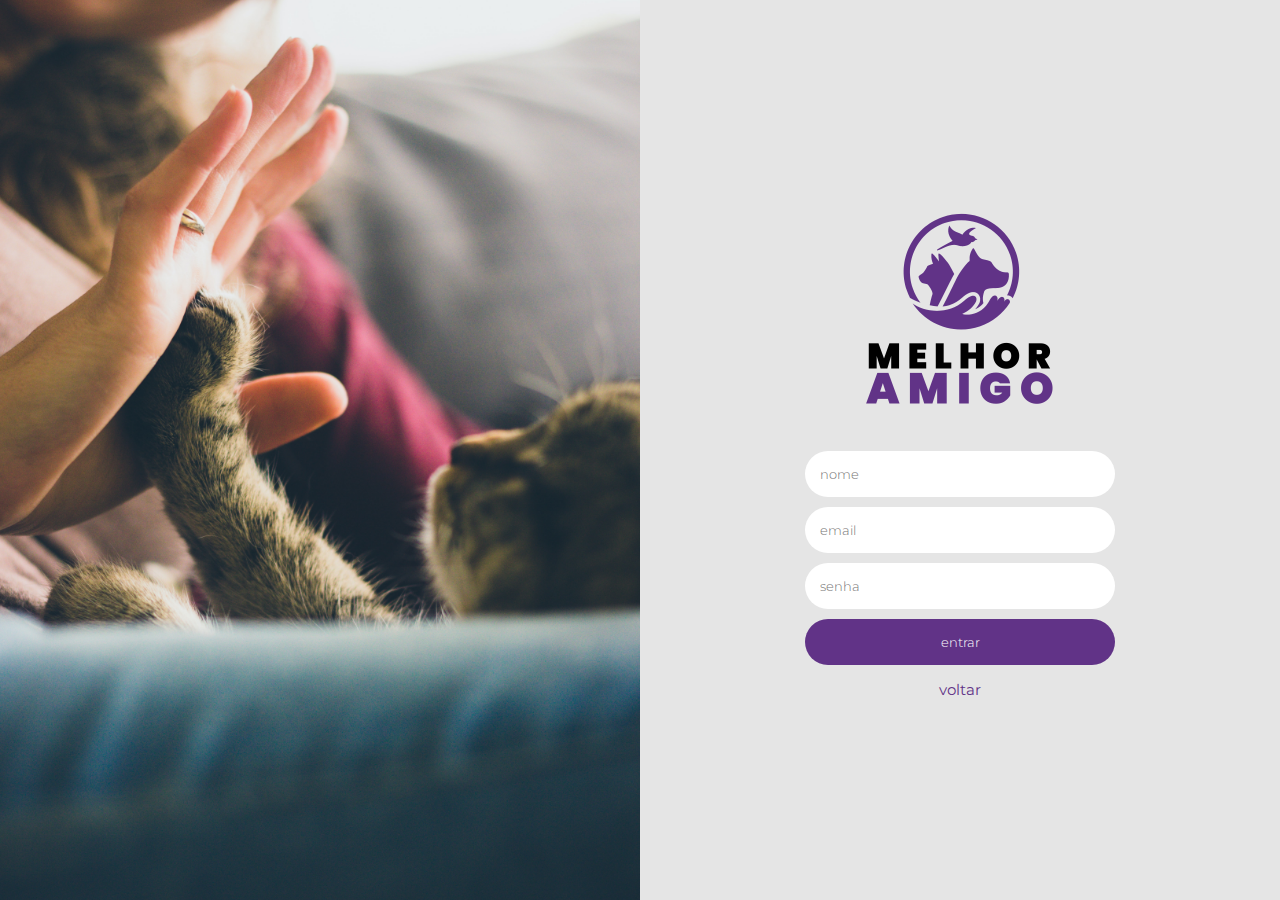
==== pages/cadastro.html @ 7efb9983 "arrumando o banner e menu" ====
<!DOCTYPE html>
<html lang="en">
<head>
    <meta charset="UTF-8">
    <meta http-equiv="X-UA-Compatible" content="IE=edge">
    <meta name="viewport" content="width=device-width, initial-scale=1.0">
    <link rel="stylesheet" href="../styles/styles.css">
    <link rel="preconnect" href="https://fonts.googleapis.com">
    <link rel="preconnect" href="https://fonts.gstatic.com" crossorigin>
    <link href="https://fonts.googleapis.com/css2?family=Montserrat:ital,wght@1,300&display=swap" rel="stylesheet">
    <link rel="icon" type="image/x-icon" href="../imagens/favicon.png">
    <title>cadastre-se</title>
</head>
<body>
    <section class="main">
        <div class = "lado_direito">

        </div>
        <div class = "lado_esquerdo">
                <div class="logo">
                    <img src="../imagens/logo.png" alt="">
                </div>
                <form action=""method = "post">
                    <input type="text" name="nome" placeholder="nome" >
                    <input type="email"name="email" placeholder="email">
                    <input type="password" name="password" placeholder="senha">
                    <button class="btn">entrar</button>
                    <a href="../index.html">voltar</a>
                </form>
        </div>
    </section>
</body>
</html>
---- styles/styles.css ----
/* inicializando variaveis */
* {
  margin: 0;
  padding: 0;
  -webkit-box-sizing: border-box;
          box-sizing: border-box;
}

a {
  color: #613387;
  text-decoration: none;
  font-size: 15px;
  font-family: 'Montserrat', sans-serif;
  margin: 10px;
}

.main {
  display: -webkit-box;
  display: -ms-flexbox;
  display: flex;
}

@media screen and (max-width: 480px) {
  .main {
    -webkit-box-orient: vertical;
    -webkit-box-direction: normal;
        -ms-flex-direction: column;
            flex-direction: column;
  }
}

.main .lado_direito {
  width: 50%;
  background-image: url("../imagens/jonas-vincent-xulIYVIbYIc-unsplash.jpg");
  height: 100vh;
  background-position: center;
  background-size: cover;
}

@media screen and (max-width: 768px) {
  .main .lado_direito {
    width: 20%;
  }
}

@media screen and (max-width: 480px) {
  .main .lado_direito {
    width: 100%;
    height: 100px;
  }
}

.main .lado_esquerdo {
  display: -webkit-box;
  display: -ms-flexbox;
  display: flex;
  width: 50%;
  background-color: #E5E5E5;
  -webkit-box-orient: vertical;
  -webkit-box-direction: normal;
      -ms-flex-direction: column;
          flex-direction: column;
  -webkit-box-pack: center;
      -ms-flex-pack: center;
          justify-content: center;
  text-align: center;
  -webkit-box-align: center;
      -ms-flex-align: center;
          align-items: center;
  vertical-align: middle;
}

@media screen and (max-width: 768px) {
  .main .lado_esquerdo {
    width: 80%;
  }
}

@media screen and (max-width: 480px) {
  .main .lado_esquerdo {
    width: 100%;
    height: calc(100vh - 100px);
  }
}

.main .lado_esquerdo .logo img {
  width: 50%;
}

.main .lado_esquerdo form {
  display: -webkit-box;
  display: -ms-flexbox;
  display: flex;
  -webkit-box-orient: vertical;
  -webkit-box-direction: normal;
      -ms-flex-direction: column;
          flex-direction: column;
  width: 50%;
}

.main .lado_esquerdo form input {
  padding: 15px;
  margin: 5px;
  border-radius: 999px;
  outline: none;
  border: none;
  font-family: 'Montserrat', sans-serif;
  font-weight: 300;
}

.main .lado_esquerdo form .btn {
  background-color: #613387;
  padding: 15px;
  color: #fff;
  border-radius: 999px;
  border: none;
  outline: none;
  margin: 5px;
  font-family: 'Montserrat', sans-serif;
  font-weight: 300;
}

.main .lado_esquerdo form .btn:hover {
  background-color: #391e50;
}

* {
  margin: 0;
  padding: 0;
}

body {
  font-family: 'Roboto' , sans-serif;
  background-color: #FFE4E1;
}

.navbar nav {
  display: -webkit-box;
  display: -ms-flexbox;
  display: flex;
  -ms-flex-pack: distribute;
      justify-content: space-around;
  -webkit-box-align: center;
      -ms-flex-align: center;
          align-items: center;
  background-color: #23232e;
  height: 12vh;
  width: 100%;
}

.navbar .logo {
  font-size: 24px;
  text-transform: uppercase;
  letter-spacing: 4px;
}

.navbar .mobile-menu {
  display: none;
  cursor: pointer;
}

.navbar .mobile-menu div {
  width: 32px;
  height: 2px;
  background-color: #fff;
  margin: 8px;
}

.navbar a.hover {
  opacity: 0.7;
}

.navbar .nav-list {
  list-style: none;
  display: -webkit-box;
  display: -ms-flexbox;
  display: flex;
}

.navbar .nav-list li {
  letter-spacing: 0px;
  margin-left: 32px;
}

.navbar .nav-list li a {
  font-family: 'Roboto', sans-serif;
  font-size: medium;
}

.navbar a {
  color: #fff;
  text-decoration: none;
}

.header {
  display: -webkit-box;
  display: -ms-flexbox;
  display: flex;
  background-image: url(../imagens/imagem_fundo1.avif);
  background-size: cover;
  background-position: center;
  width: 100%;
  height: 100vh;
  -webkit-box-align: center;
      -ms-flex-align: center;
          align-items: center;
  -webkit-box-pack: first baseline;
      -ms-flex-pack: first baseline;
          justify-content: first baseline;
  font-size: 30px;
  padding-left: 30px;
}

.header p {
  color: aliceblue;
}

.header .btn {
  background-color: #23232e;
  font-family: 'Roboto' , sans-serif;
  padding: 15px;
  color: #fff;
  border-radius: 999px;
  border: none;
  outline: none;
  margin: 5px;
  font-weight: 300;
}

.header .btn:hover {
  background-color: #391e50;
}

.container {
  width: 1200px;
  margin: 0 auto;
  padding-top: 80px;
}

.container .about {
  display: -webkit-box;
  display: -ms-flexbox;
  display: flex;
  -webkit-box-align: center;
      -ms-flex-align: center;
          align-items: center;
}

.container .about .lado_texto {
  text-align: center;
  padding: 25px;
}

.container img {
  width: 50%;
  max-height: 500px;
}

@media (max-width: 768px) {
  body {
    overflow: hidden;
  }
  .nav-list {
    position: absolute;
    top: 8vh;
    right: 0;
    width: 50vw;
    height: 92vh;
    background-color: #23232e;
    -webkit-box-orient: vertical;
    -webkit-box-direction: normal;
        -ms-flex-direction: column;
            flex-direction: column;
    -webkit-box-align: center;
        -ms-flex-align: center;
            align-items: center;
    -ms-flex-pack: distribute;
        justify-content: space-around;
  }
  .nav-list .mobile-menu {
    display: block;
  }
  .nav-list li {
    margin-left: 0;
    opacity: 0;
  }
  .nav-list .mobile-menu {
    display: block;
  }
}
/*# sourceMappingURL=styles.css.map */
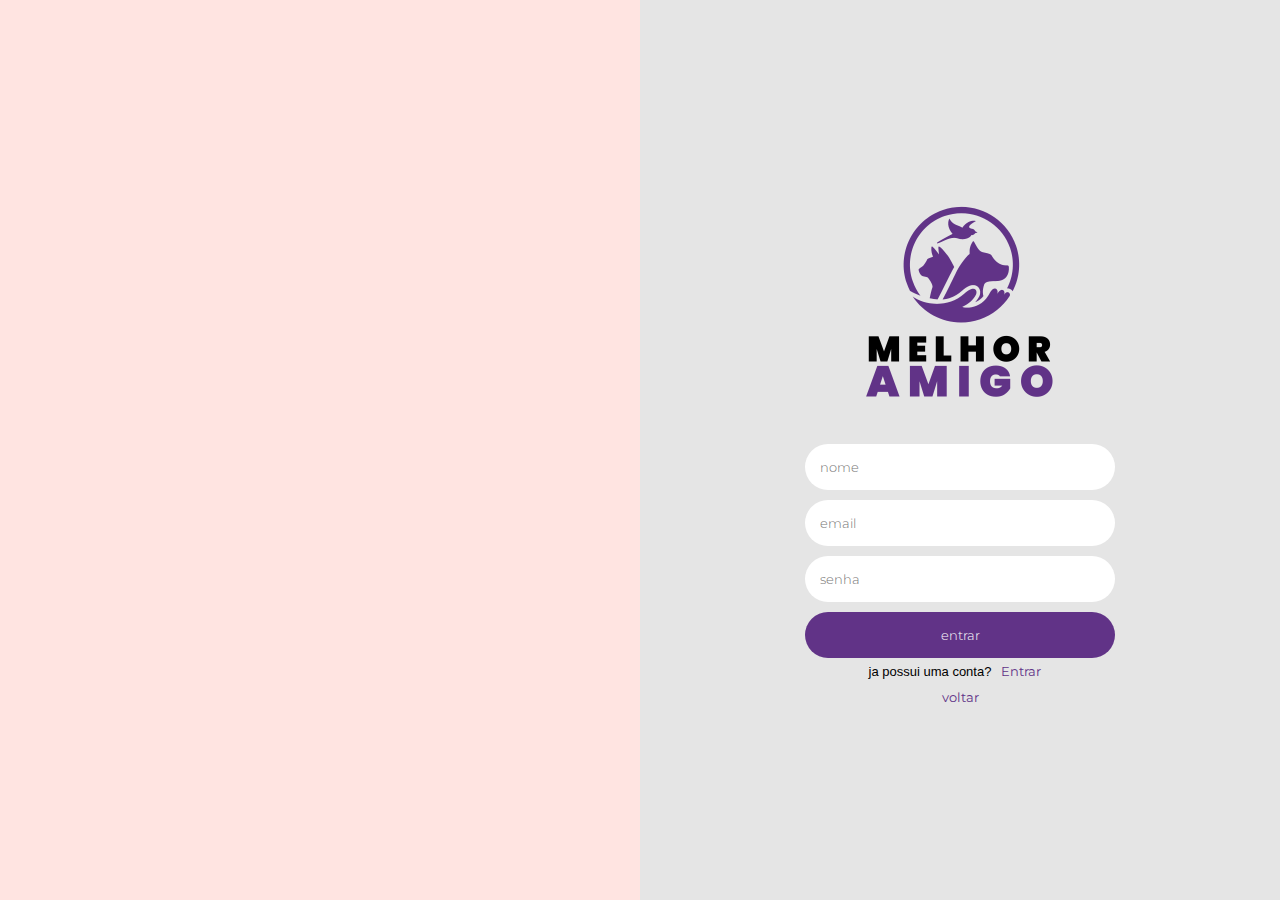
==== commit 1fb7acb8: "inicio dashboard" ====
--- a/pages/cadastro.html
+++ b/pages/cadastro.html
@@ -1,5 +1,5 @@
 <!DOCTYPE html>
-<html lang="en">
+<html lang="pt-br">
 <head>
     <meta charset="UTF-8">
     <meta http-equiv="X-UA-Compatible" content="IE=edge">
@@ -25,6 +25,7 @@
                     <input type="email"name="email" placeholder="email">
                     <input type="password" name="password" placeholder="senha">
                     <button class="btn">entrar</button>
+                    <p>ja possui uma conta?<a href="./login.html">Entrar</a></p>
                     <a href="../index.html">voltar</a>
                 </form>
         </div>
--- a/styles/styles.css
+++ b/styles/styles.css
@@ -1,3 +1,5 @@
+@charset "UTF-8";
+/*-----------------inicializando geral-----------------*/
 /* inicializando variaveis */
 * {
   margin: 0;
@@ -6,6 +8,26 @@
           box-sizing: border-box;
 }
 
+h1 {
+  font-size: 30px;
+}
+
+h2 {
+  font-size: 25px;
+}
+
+h3 {
+  font-size: 20px;
+}
+
+h4 {
+  font-size: 17px;
+}
+
+p {
+  font-size: 17px;
+}
+
 a {
   color: #613387;
   text-decoration: none;
@@ -14,6 +36,12 @@
   margin: 10px;
 }
 
+.destaque {
+  color: #613387;
+}
+
+/*-----------------Fim geral-----------------*/
+/*-----------------incializando cadastro-----------------*/
 .main {
   display: -webkit-box;
   display: -ms-flexbox;
@@ -31,7 +59,7 @@
 
 .main .lado_direito {
   width: 50%;
-  background-image: url("../imagens/jonas-vincent-xulIYVIbYIc-unsplash.jpg");
+  background-image: url("../imagens/imagem_login.jpg");
   height: 100vh;
   background-position: center;
   background-size: cover;
@@ -98,6 +126,14 @@
   width: 50%;
 }
 
+.main .lado_esquerdo form p {
+  font-size: small;
+}
+
+.main .lado_esquerdo form a {
+  font-size: small;
+}
+
 .main .lado_esquerdo form input {
   padding: 15px;
   margin: 5px;
@@ -124,17 +160,11 @@
   background-color: #391e50;
 }
 
-* {
-  margin: 0;
-  padding: 0;
-}
-
-body {
-  font-family: 'Roboto' , sans-serif;
-  background-color: #FFE4E1;
-}
-
+/*-----------------Fim cadastro-----------------*/
+/*-----------------incializando mostroario-----------------*/
+/* barra de navegação mostroario */
 .navbar nav {
+  z-index: 1;
   display: -webkit-box;
   display: -ms-flexbox;
   display: flex;
@@ -143,15 +173,13 @@
   -webkit-box-align: center;
       -ms-flex-align: center;
           align-items: center;
-  background-color: #23232e;
+  background-color: #DDA0DD;
   height: 12vh;
   width: 100%;
 }
 
 .navbar .logo {
-  font-size: 24px;
-  text-transform: uppercase;
-  letter-spacing: 4px;
+  margin-left: 0px;
 }
 
 .navbar .mobile-menu {
@@ -183,20 +211,292 @@
 }
 
 .navbar .nav-list li a {
+  font-family: 'Fira Sans', sans-serif;
+  font-size: 20px;
+}
+
+.navbar a {
+  color: #000000;
+  text-decoration: none;
+  margin-top: 70px;
+}
+
+/* estilo dos cards */
+.cards {
+  margin: 50px;
+  width: 200px;
+  background-color: white;
+  border-radius: 10px;
+}
+
+.cards .img_card {
+  width: 100%;
+}
+
+.cards .img_card img {
+  border-radius: 10px 10px 0 0;
+  width: 100%;
+}
+
+/* adaptação da barra de navegação para celular ou tablet */
+@media (max-width: 768px) {
+  .navbar .nav-list {
+    z-index: 1;
+    position: absolute;
+    top: 8vh;
+    right: 0;
+    width: 50vw;
+    height: 95vh;
+    position: fixed;
+    background-color: #DDA0DD;
+    -webkit-box-orient: vertical;
+    -webkit-box-direction: normal;
+        -ms-flex-direction: column;
+            flex-direction: column;
+    -webkit-box-align: center;
+        -ms-flex-align: center;
+            align-items: center;
+    -ms-flex-pack: distribute;
+        justify-content: space-around;
+    -webkit-transform: translate(100%);
+            transform: translate(100%);
+    -webkit-transition: -webkit-transform 0.3 ease-in;
+    transition: -webkit-transform 0.3 ease-in;
+    transition: transform 0.3 ease-in;
+    transition: transform 0.3 ease-in, -webkit-transform 0.3 ease-in;
+  }
+  .navbar .nav-list li {
+    margin-left: 0;
+    opacity: 0;
+  }
+  .navbar .nav-list .mobile-menu {
+    display: block;
+  }
+  .navbar .mobile-menu {
+    display: block;
+  }
+  .navbar .nav-list.active {
+    -webkit-transform: translate(0);
+            transform: translate(0);
+  }
+}
+
+@-webkit-keyframes navLinkFade {
+  from {
+    opacity: 0;
+    -webkit-transform: translate(50px);
+            transform: translate(50px);
+  }
+  to {
+    opacity: 1;
+    -webkit-transform: translateX(0);
+            transform: translateX(0);
+  }
+}
+
+@keyframes navLinkFade {
+  from {
+    opacity: 0;
+    -webkit-transform: translate(50px);
+            transform: translate(50px);
+  }
+  to {
+    opacity: 1;
+    -webkit-transform: translateX(0);
+            transform: translateX(0);
+  }
+}
+
+/*-----------------Fim mostroario-----------------*/
+/*-----------------inicializando Login-----------------*/
+.main {
+  display: -webkit-box;
+  display: -ms-flexbox;
+  display: flex;
+}
+
+@media screen and (max-width: 480px) {
+  .main {
+    -webkit-box-orient: vertical;
+    -webkit-box-direction: normal;
+        -ms-flex-direction: column;
+            flex-direction: column;
+  }
+}
+
+.main .lado_direito {
+  width: 50%;
+  background-image: url("../imagens/imagem_login.jpg");
+  height: 100vh;
+  background-position: center;
+  background-size: cover;
+}
+
+@media screen and (max-width: 768px) {
+  .main .lado_direito {
+    width: 20%;
+  }
+}
+
+@media screen and (max-width: 480px) {
+  .main .lado_direito {
+    width: 100%;
+    height: 100px;
+  }
+}
+
+.main .lado_esquerdo {
+  display: -webkit-box;
+  display: -ms-flexbox;
+  display: flex;
+  width: 50%;
+  background-color: #E5E5E5;
+  -webkit-box-orient: vertical;
+  -webkit-box-direction: normal;
+      -ms-flex-direction: column;
+          flex-direction: column;
+  -webkit-box-pack: center;
+      -ms-flex-pack: center;
+          justify-content: center;
+  text-align: center;
+  -webkit-box-align: center;
+      -ms-flex-align: center;
+          align-items: center;
+  vertical-align: middle;
+}
+
+@media screen and (max-width: 768px) {
+  .main .lado_esquerdo {
+    width: 80%;
+  }
+}
+
+@media screen and (max-width: 480px) {
+  .main .lado_esquerdo {
+    width: 100%;
+    height: calc(100vh - 100px);
+  }
+}
+
+.main .lado_esquerdo .logo img {
+  width: 50%;
+}
+
+.main .lado_esquerdo form {
+  display: -webkit-box;
+  display: -ms-flexbox;
+  display: flex;
+  -webkit-box-orient: vertical;
+  -webkit-box-direction: normal;
+      -ms-flex-direction: column;
+          flex-direction: column;
+  width: 50%;
+}
+
+.main .lado_esquerdo form input {
+  padding: 15px;
+  margin: 5px;
+  border-radius: 999px;
+  outline: none;
+  border: none;
+  font-family: 'Montserrat', sans-serif;
+  font-weight: 300;
+}
+
+.main .lado_esquerdo form .btn {
+  background-color: #613387;
+  padding: 15px;
+  color: #fff;
+  border-radius: 999px;
+  border: none;
+  outline: none;
+  margin: 5px;
+  font-family: 'Montserrat', sans-serif;
+  font-weight: 300;
+}
+
+.main .lado_esquerdo form .btn:hover {
+  background-color: #391e50;
+}
+
+/*-----------------Fim Login-----------------*/
+/*-----------------inicializando index-----------------*/
+body {
   font-family: 'Roboto', sans-serif;
-  font-size: medium;
+  background-color: #FFE4E1;
+  overflow-x: hidden;
+}
+
+/*Menu*/
+.navbar nav {
+  z-index: 1;
+  position: fixed;
+  display: -webkit-box;
+  display: -ms-flexbox;
+  display: flex;
+  -ms-flex-pack: distribute;
+      justify-content: space-around;
+  -webkit-box-align: center;
+      -ms-flex-align: center;
+          align-items: center;
+  background-color: #DDA0DD;
+  height: 12vh;
+  width: 100%;
+}
+
+.navbar .logo {
+  margin-left: 0px;
+}
+
+.navbar .logo img {
+  width: 270px;
+}
+
+.navbar .mobile-menu {
+  display: none;
+  cursor: pointer;
+}
+
+.navbar .mobile-menu div {
+  width: 32px;
+  height: 2px;
+  background-color: #fff;
+  margin: 8px;
+}
+
+.navbar a.hover {
+  opacity: 0.7;
+}
+
+.navbar .nav-list {
+  list-style: none;
+  display: -webkit-box;
+  display: -ms-flexbox;
+  display: flex;
+}
+
+.navbar .nav-list li {
+  letter-spacing: 0px;
+  margin-left: 32px;
+}
+
+.navbar .nav-list li a {
+  font-family: 'Fira Sans', sans-serif;
+  font-size: 20px;
 }
 
 .navbar a {
-  color: #fff;
+  color: #000000;
   text-decoration: none;
-}
-
+  margin-top: 70px;
+}
+
+/*Header*/
 .header {
   display: -webkit-box;
   display: -ms-flexbox;
   display: flex;
-  background-image: url(../imagens/imagem_fundo1.avif);
+  background-image: url(../imagens/imagem_fundo2.jpg);
   background-size: cover;
   background-position: center;
   width: 100%;
@@ -209,17 +509,18 @@
           justify-content: first baseline;
   font-size: 30px;
   padding-left: 30px;
+  padding-top: 200px;
 }
 
 .header p {
-  color: aliceblue;
+  color: #fff;
 }
 
 .header .btn {
-  background-color: #23232e;
-  font-family: 'Roboto' , sans-serif;
+  background-color: #DDA0DD;
+  font-family: 'Roboto', sans-serif;
   padding: 15px;
-  color: #fff;
+  color: #000000;
   border-radius: 999px;
   border: none;
   outline: none;
@@ -232,9 +533,12 @@
 }
 
 .container {
-  width: 1200px;
+  max-width: 1200px;
+  width: 90%;
   margin: 0 auto;
   padding-top: 80px;
+  /*------Sessão sobre nós-------*/
+  /* comentarios */
 }
 
 .container .about {
@@ -244,29 +548,97 @@
   -webkit-box-align: center;
       -ms-flex-align: center;
           align-items: center;
+  -ms-flex-wrap: wrap;
+      flex-wrap: wrap;
+  -webkit-box-pack: center;
+      -ms-flex-pack: center;
+          justify-content: center;
+  -webkit-box-orient: horizontal;
+  -webkit-box-direction: normal;
+      -ms-flex-direction: row;
+          flex-direction: row;
+  margin-right: 15px;
+  margin-bottom: 250px;
+  /* carrosel */
 }
 
 .container .about .lado_texto {
+  width: 50%;
+  min-width: 500px;
+  padding-bottom: 50px;
+}
+
+@media (max-width: 768px) {
+  .container .about .lado_texto {
+    width: 100%;
+    padding: 50px;
+  }
+}
+
+.container .about .lado_texto h1 {
+  font-size: 2rem;
+}
+
+.container .about .lado_texto p {
+  margin-top: 15px;
+}
+
+.container .about .lado_imagem {
+  width: 50%;
+  height: 500px;
+  background-color: #DDA0DD;
+  background-image: url(../imagens/imagem_cachorro_touca2.png);
+}
+
+@media (max-width: 768px) {
+  .container .about .lado_imagem {
+    width: 100%;
+    height: 400px;
+  }
+}
+
+.container .about .splide {
+  z-index: 0;
+  margin: 50px 0 !important;
+}
+
+.container .area_comentarios {
+  margin: 30px;
+  margin-top: 250px;
+  margin-bottom: 250px;
+}
+
+.container .area_comentarios h1 {
   text-align: center;
-  padding: 25px;
-}
-
-.container img {
-  width: 50%;
-  max-height: 500px;
-}
-
+  font-size: 50px;
+}
+
+.container .area_comentarios .comentarios {
+  display: -webkit-box;
+  display: -ms-flexbox;
+  display: flex;
+}
+
+.container .area_comentarios .comentarios div {
+  text-align: justify;
+  margin: 15px;
+  border: 10px solid #9932CC;
+  border-radius: 20px;
+  padding: 20px;
+  margin-top: 60px;
+}
+
+/* adaptaçã para celular */
 @media (max-width: 768px) {
-  body {
-    overflow: hidden;
-  }
-  .nav-list {
+  .navbar .nav-list {
+    z-index: 1;
     position: absolute;
     top: 8vh;
     right: 0;
     width: 50vw;
-    height: 92vh;
-    background-color: #23232e;
+    height: 95vh;
+    position: fixed;
+    background-color: #DDA0DD;
     -webkit-box-orient: vertical;
     -webkit-box-direction: normal;
         -ms-flex-direction: column;
@@ -276,16 +648,41 @@
             align-items: center;
     -ms-flex-pack: distribute;
         justify-content: space-around;
-  }
-  .nav-list .mobile-menu {
-    display: block;
-  }
-  .nav-list li {
+    -webkit-transform: translate(100%);
+            transform: translate(100%);
+    -webkit-transition: -webkit-transform 0.3 ease-in;
+    transition: -webkit-transform 0.3 ease-in;
+    transition: transform 0.3 ease-in;
+    transition: transform 0.3 ease-in, -webkit-transform 0.3 ease-in;
+  }
+  .navbar .nav-list li {
     margin-left: 0;
     opacity: 0;
   }
-  .nav-list .mobile-menu {
+  .navbar .nav-list .mobile-menu {
     display: block;
   }
-}
+  .navbar .mobile-menu {
+    display: block;
+  }
+  .navbar .nav-list.active {
+    -webkit-transform: translate(0);
+            transform: translate(0);
+  }
+}
+
+@keyframes navLinkFade {
+  from {
+    opacity: 0;
+    -webkit-transform: translate(50px);
+            transform: translate(50px);
+  }
+  to {
+    opacity: 1;
+    -webkit-transform: translateX(0);
+            transform: translateX(0);
+  }
+}
+
+/*-----------------Fim index----------------*/
 /*# sourceMappingURL=styles.css.map */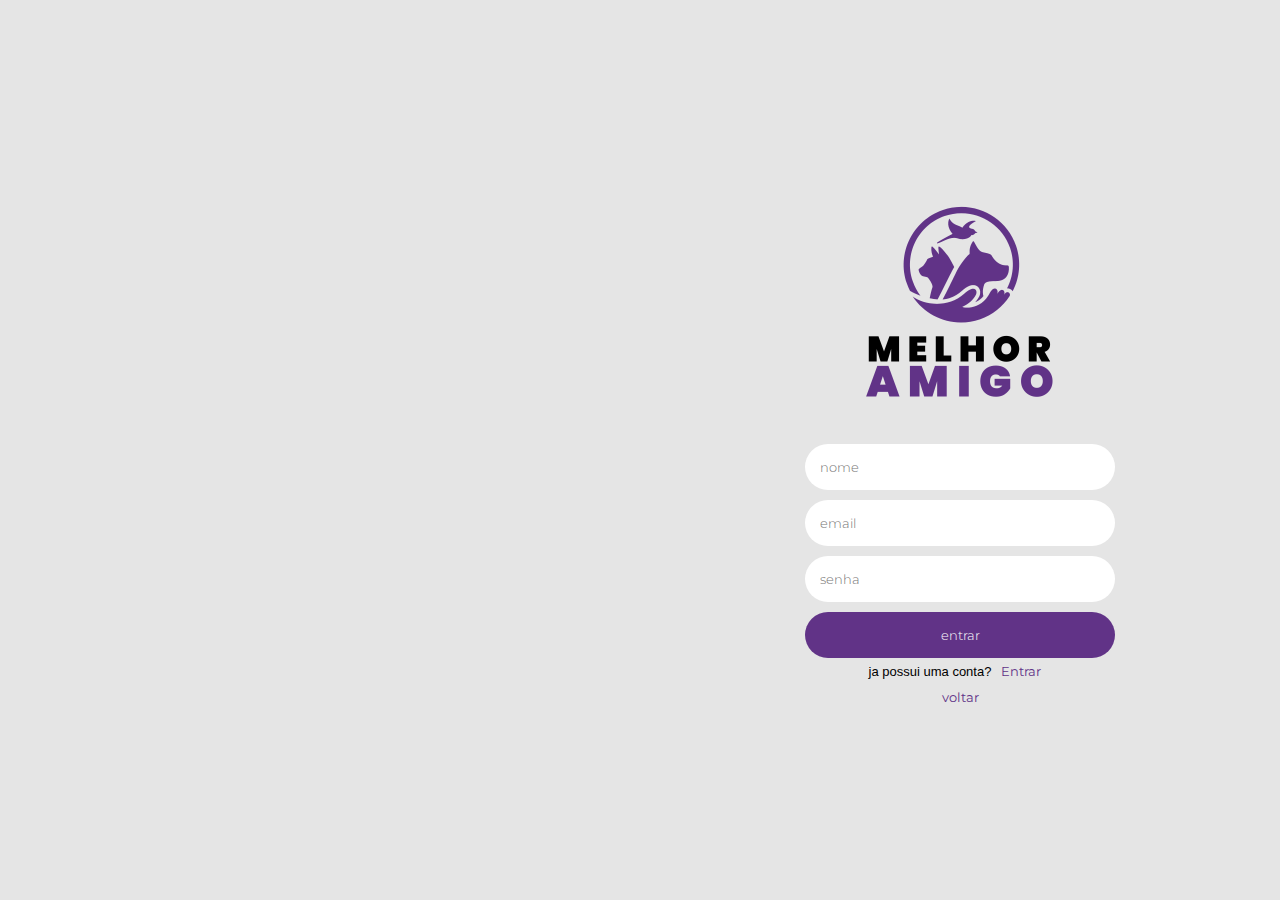
==== commit 45e70ab6: "ligar arquivos" ====
--- a/pages/cadastro.html
+++ b/pages/cadastro.html
@@ -20,7 +20,7 @@
                 <div class="logo">
                     <img src="../imagens/logo.png" alt="">
                 </div>
-                <form action=""method = "post">
+                <form action="../conect/insere_cliente.php"method = "post">
                     <input type="text" name="nome" placeholder="nome" >
                     <input type="email"name="email" placeholder="email">
                     <input type="password" name="password" placeholder="senha">
--- a/styles/styles.css
+++ b/styles/styles.css
@@ -163,6 +163,12 @@
 /*-----------------Fim cadastro-----------------*/
 /*-----------------incializando mostroario-----------------*/
 /* barra de navegação mostroario */
+body {
+  font-family: 'Roboto', sans-serif;
+  background-color: #E5E5E5;
+  overflow-x: hidden;
+}
+
 .navbar nav {
   z-index: 1;
   display: -webkit-box;
@@ -173,9 +179,11 @@
   -webkit-box-align: center;
       -ms-flex-align: center;
           align-items: center;
-  background-color: #DDA0DD;
+  background-color: white;
   height: 12vh;
   width: 100%;
+  position: absolute;
+  top: 0;
 }
 
 .navbar .logo {
@@ -190,7 +198,7 @@
 .navbar .mobile-menu div {
   width: 32px;
   height: 2px;
-  background-color: #fff;
+  background-color: #000000;
   margin: 8px;
 }
 
@@ -198,21 +206,22 @@
   opacity: 0.7;
 }
 
-.navbar .nav-list {
+.navbar .nav-list2 {
   list-style: none;
   display: -webkit-box;
   display: -ms-flexbox;
   display: flex;
 }
 
-.navbar .nav-list li {
+.navbar .nav-list2 li {
   letter-spacing: 0px;
   margin-left: 32px;
-}
-
-.navbar .nav-list li a {
-  font-family: 'Fira Sans', sans-serif;
-  font-size: 20px;
+  font-size: 15px;
+}
+
+.navbar .nav-list2 li a {
+  font-family: 'Poppins', sans-serif;
+  font-size: 15px;
 }
 
 .navbar a {
@@ -223,24 +232,53 @@
 
 /* estilo dos cards */
 .cards {
-  margin: 50px;
-  width: 200px;
+  display: -webkit-box;
+  display: -ms-flexbox;
+  display: flex;
+  -ms-flex-wrap: wrap;
+      flex-wrap: wrap;
+  -webkit-box-pack: center;
+      -ms-flex-pack: center;
+          justify-content: center;
+}
+
+.cards .card {
+  margin: 0 20px;
+  margin-top: 100px;
+  width: 20%;
+  min-width: 200px;
   background-color: white;
   border-radius: 10px;
 }
 
-.cards .img_card {
+.cards .card a {
+  color: black;
+  margin: 0;
+  padding: 0;
+}
+
+.cards .card .img_card {
   width: 100%;
 }
 
-.cards .img_card img {
+.cards .card .img_card img {
   border-radius: 10px 10px 0 0;
   width: 100%;
 }
 
+.cards .card .texto_card {
+  padding: 10px;
+}
+
+.cards .card .texto_card h3 {
+  color: #613387;
+  text-transform: uppercase;
+  margin-bottom: 5px;
+}
+
 /* adaptação da barra de navegação para celular ou tablet */
 @media (max-width: 768px) {
-  .navbar .nav-list {
+  .navbar .nav-list2 {
     z-index: 1;
     position: absolute;
     top: 8vh;
@@ -265,11 +303,11 @@
     transition: transform 0.3 ease-in;
     transition: transform 0.3 ease-in, -webkit-transform 0.3 ease-in;
   }
-  .navbar .nav-list li {
+  .navbar .nav-list2 li {
     margin-left: 0;
     opacity: 0;
   }
-  .navbar .nav-list .mobile-menu {
+  .navbar .nav-list2 .mobile-menu {
     display: block;
   }
   .navbar .mobile-menu {
@@ -423,7 +461,7 @@
 /*-----------------inicializando index-----------------*/
 body {
   font-family: 'Roboto', sans-serif;
-  background-color: #FFE4E1;
+  background-color: #E5E5E5;
   overflow-x: hidden;
 }
 
@@ -439,7 +477,7 @@
   -webkit-box-align: center;
       -ms-flex-align: center;
           align-items: center;
-  background-color: #DDA0DD;
+  background-color: white;
   height: 12vh;
   width: 100%;
 }
@@ -460,7 +498,7 @@
 .navbar .mobile-menu div {
   width: 32px;
   height: 2px;
-  background-color: #fff;
+  background-color: black;
   margin: 8px;
 }
 
@@ -481,8 +519,8 @@
 }
 
 .navbar .nav-list li a {
-  font-family: 'Fira Sans', sans-serif;
-  font-size: 20px;
+  font-family: 'Poppins', sans-serif;
+  font-size: 15px;
 }
 
 .navbar a {
@@ -517,7 +555,7 @@
 }
 
 .header .btn {
-  background-color: #DDA0DD;
+  background-color: white;
   font-family: 'Roboto', sans-serif;
   padding: 15px;
   color: #000000;
@@ -586,7 +624,7 @@
 .container .about .lado_imagem {
   width: 50%;
   height: 500px;
-  background-color: #DDA0DD;
+  background-color: white;
   background-image: url(../imagens/imagem_cachorro_touca2.png);
 }
 
@@ -638,7 +676,7 @@
     width: 50vw;
     height: 95vh;
     position: fixed;
-    background-color: #DDA0DD;
+    background-color: white;
     -webkit-box-orient: vertical;
     -webkit-box-direction: normal;
         -ms-flex-direction: column;
